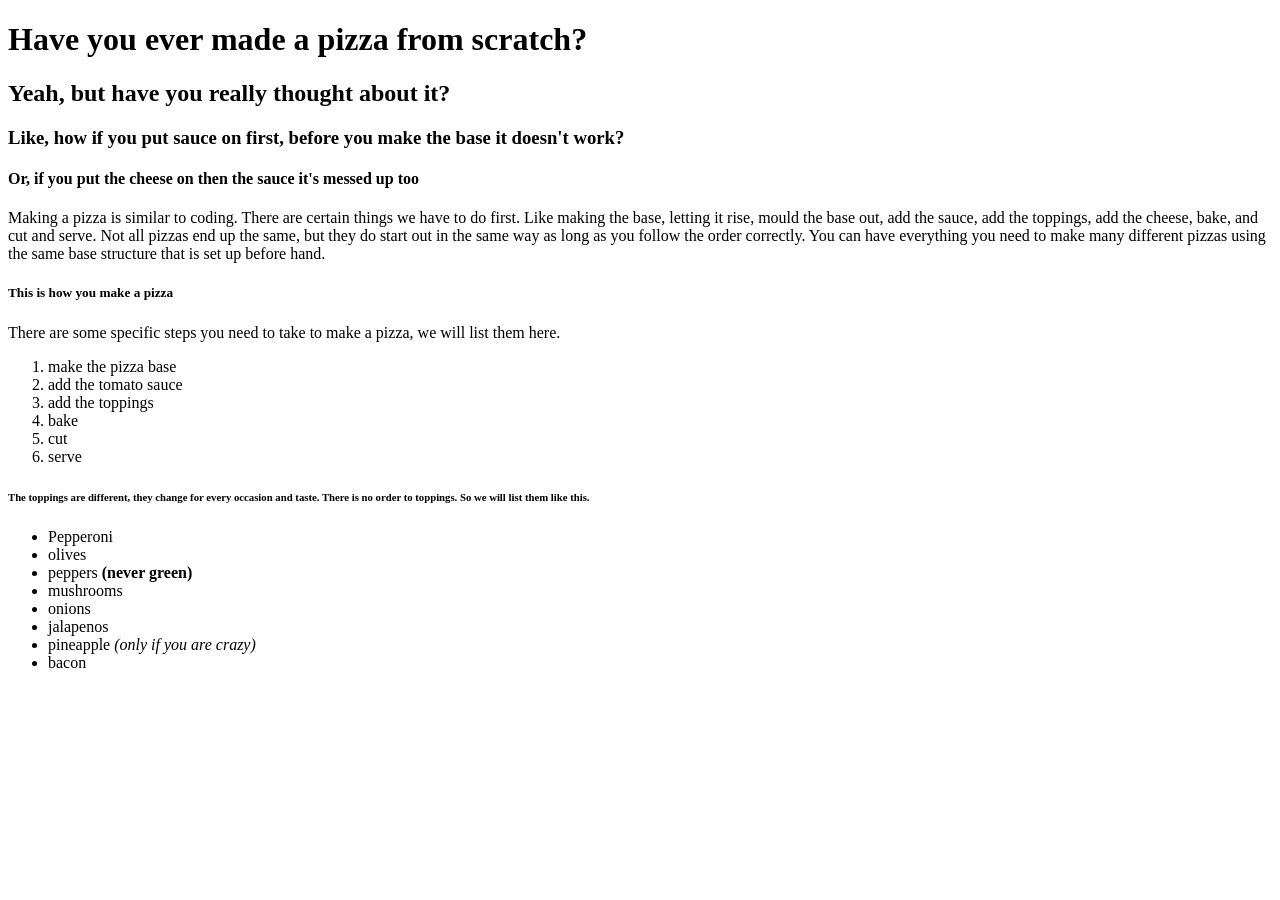
==== index.html @ 30a6e81d "Update index.html" ====
<!DOCTYPE html>
<html lang="en">
<head>
 <meta charset="UTF-8">
 <meta http-equiv="X-UA-Compatible" content="IE=edge">
 <meta name="viewport" content="width=device-width,initial-scale=1.0">
 <title>Pizza Party</title>
</head>

<body>
 <h1>Have you ever made a pizza from scratch?</h1>
 <h2>Yeah, but have you really thought about it?</h2>
 <h3>Like, how if you put sauce on first, before you make the base it doesn't work?</h3>
 <h4>Or, if you put the cheese on then the sauce it's messed up too</h4>

 <!-- Add some copy here-->
 <p>Making a pizza is similar to coding. There are 
 certain things we have to do first. Like making the base,
 letting it rise, mould the base out, add the sauce, add the toppings,
 add the cheese, bake, and cut and serve. Not all pizzas end up the same,
 but they do start out in the same way as long as you follow the order correctly.
 You can have everything you need to make many different pizzas using the same base
 structure that is set up before hand.</p>


 <!--Make lists here-->
 <h5>This is how you make a pizza</h5>
 <p>There are some specific steps you need to take to make a pizza, we will list them here.</p>

 <ol>
    <li>make the pizza base</li>
    <li>add the tomato sauce</li>
    <li>add the toppings</li>
    <li>bake</li>
    <li>cut</li>
    <li>serve</li>
 </ol>

<h6>The toppings are different, they change for every occasion and taste. There is no order to toppings. So we will list them like this.</h6>

<ul>
    <li>Pepperoni</li>
    <li>olives</li>
    <li>peppers <strong>(never green)</strong></li>
    <li>mushrooms</li>
    <li>onions</li>
    <li>jalapenos</li>
    <li>pineapple <em>(only if you are crazy)</em></li>
    <li>bacon</li>
</ul>

</body>
</html>
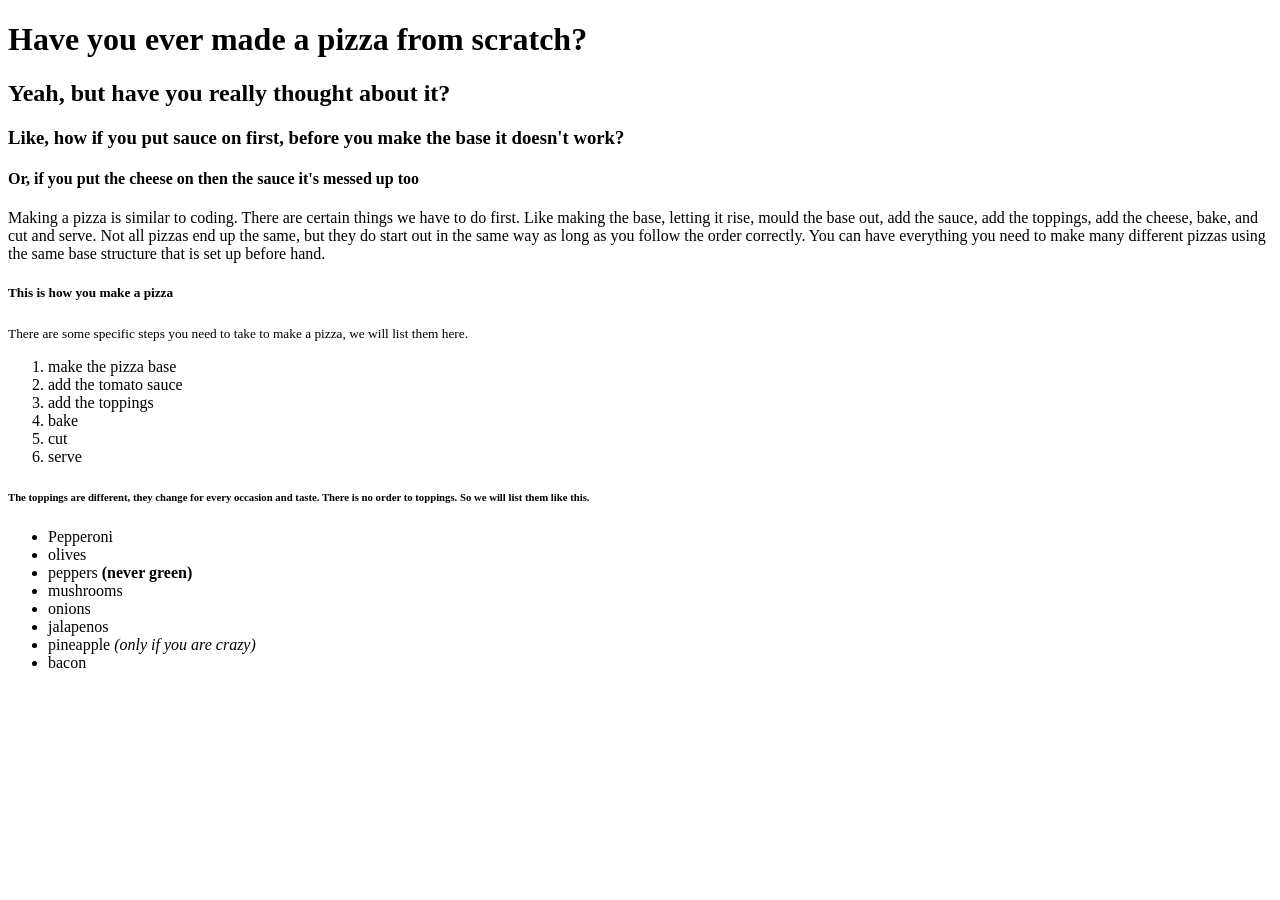
==== commit 3880ee59: "Update index.html" ====
--- a/index.html
+++ b/index.html
@@ -25,7 +25,7 @@
 
  <!--Make lists here-->
  <h5>This is how you make a pizza</h5>
- <p>There are some specific steps you need to take to make a pizza, we will list them here.</p>
+ <p><small>There are some specific steps you need to take to make a pizza, we will list them here.</small></p>
 
  <ol>
     <li>make the pizza base</li>
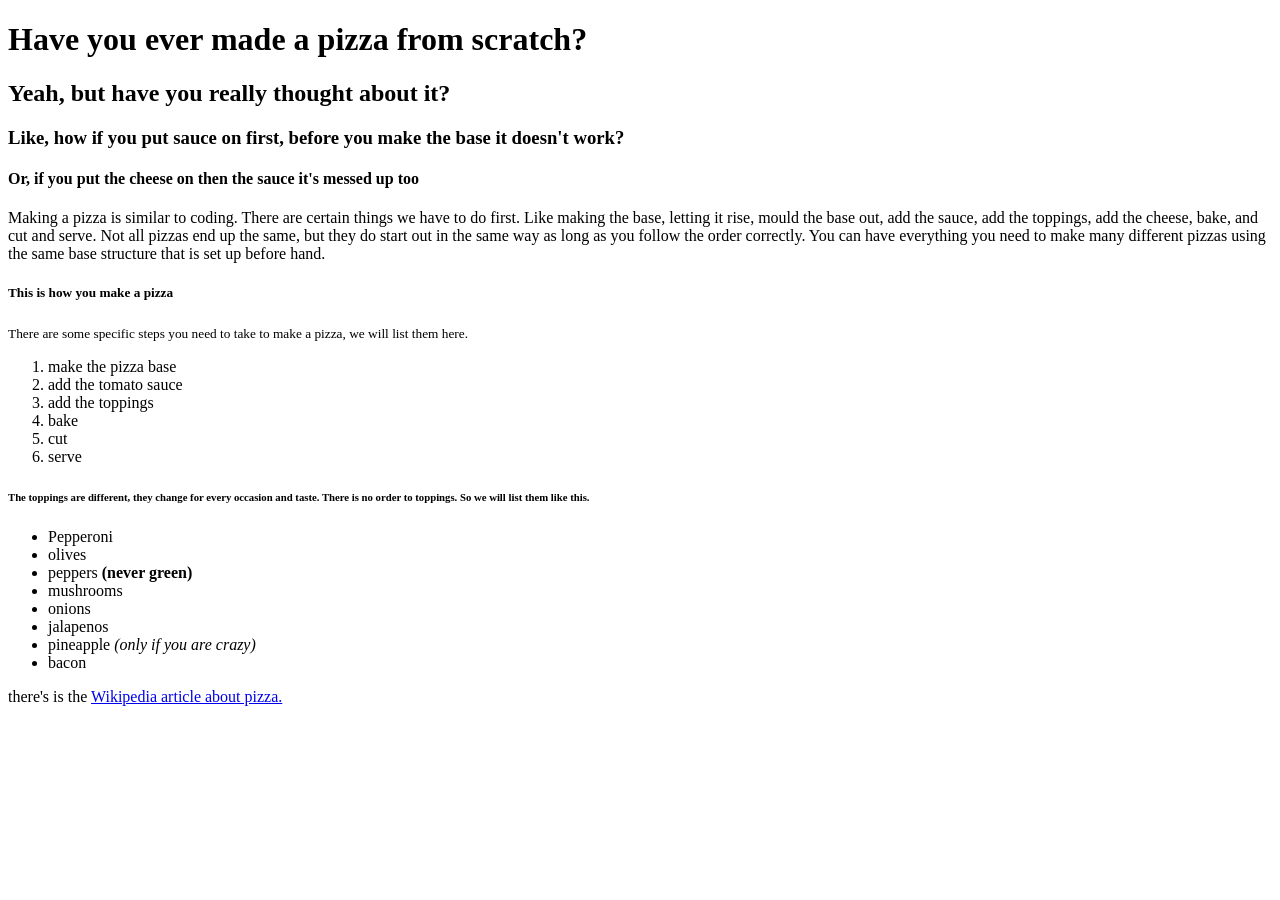
==== commit b1232152: "Update index.html" ====
--- a/index.html
+++ b/index.html
@@ -49,5 +49,7 @@
     <li>bacon</li>
 </ul>
 
+<p>there's is the <a href="https://en.wikipedia.org/wiki/Pizza" target="_blank">Wikipedia article about pizza.</a></p>
+
 </body>
 </html>
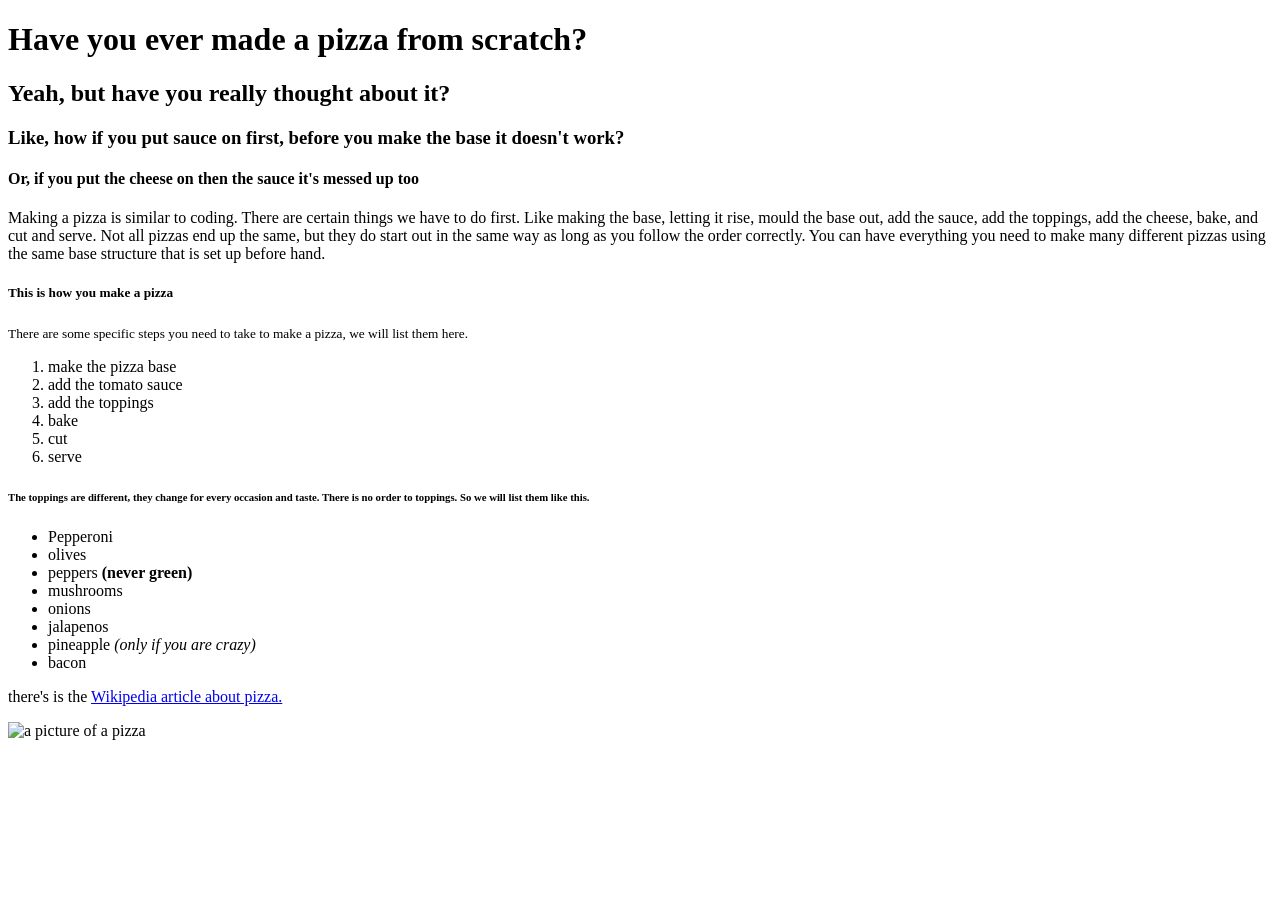
==== commit dccb9b27: "no" ====
--- a/index.html
+++ b/index.html
@@ -51,5 +51,7 @@
 
 <p>there's is the <a href="https://en.wikipedia.org/wiki/Pizza" target="_blank">Wikipedia article about pizza.</a></p>
 
+<img src="images/pizza.jpg" alt="a picture of a pizza"
+
 </body>
 </html>
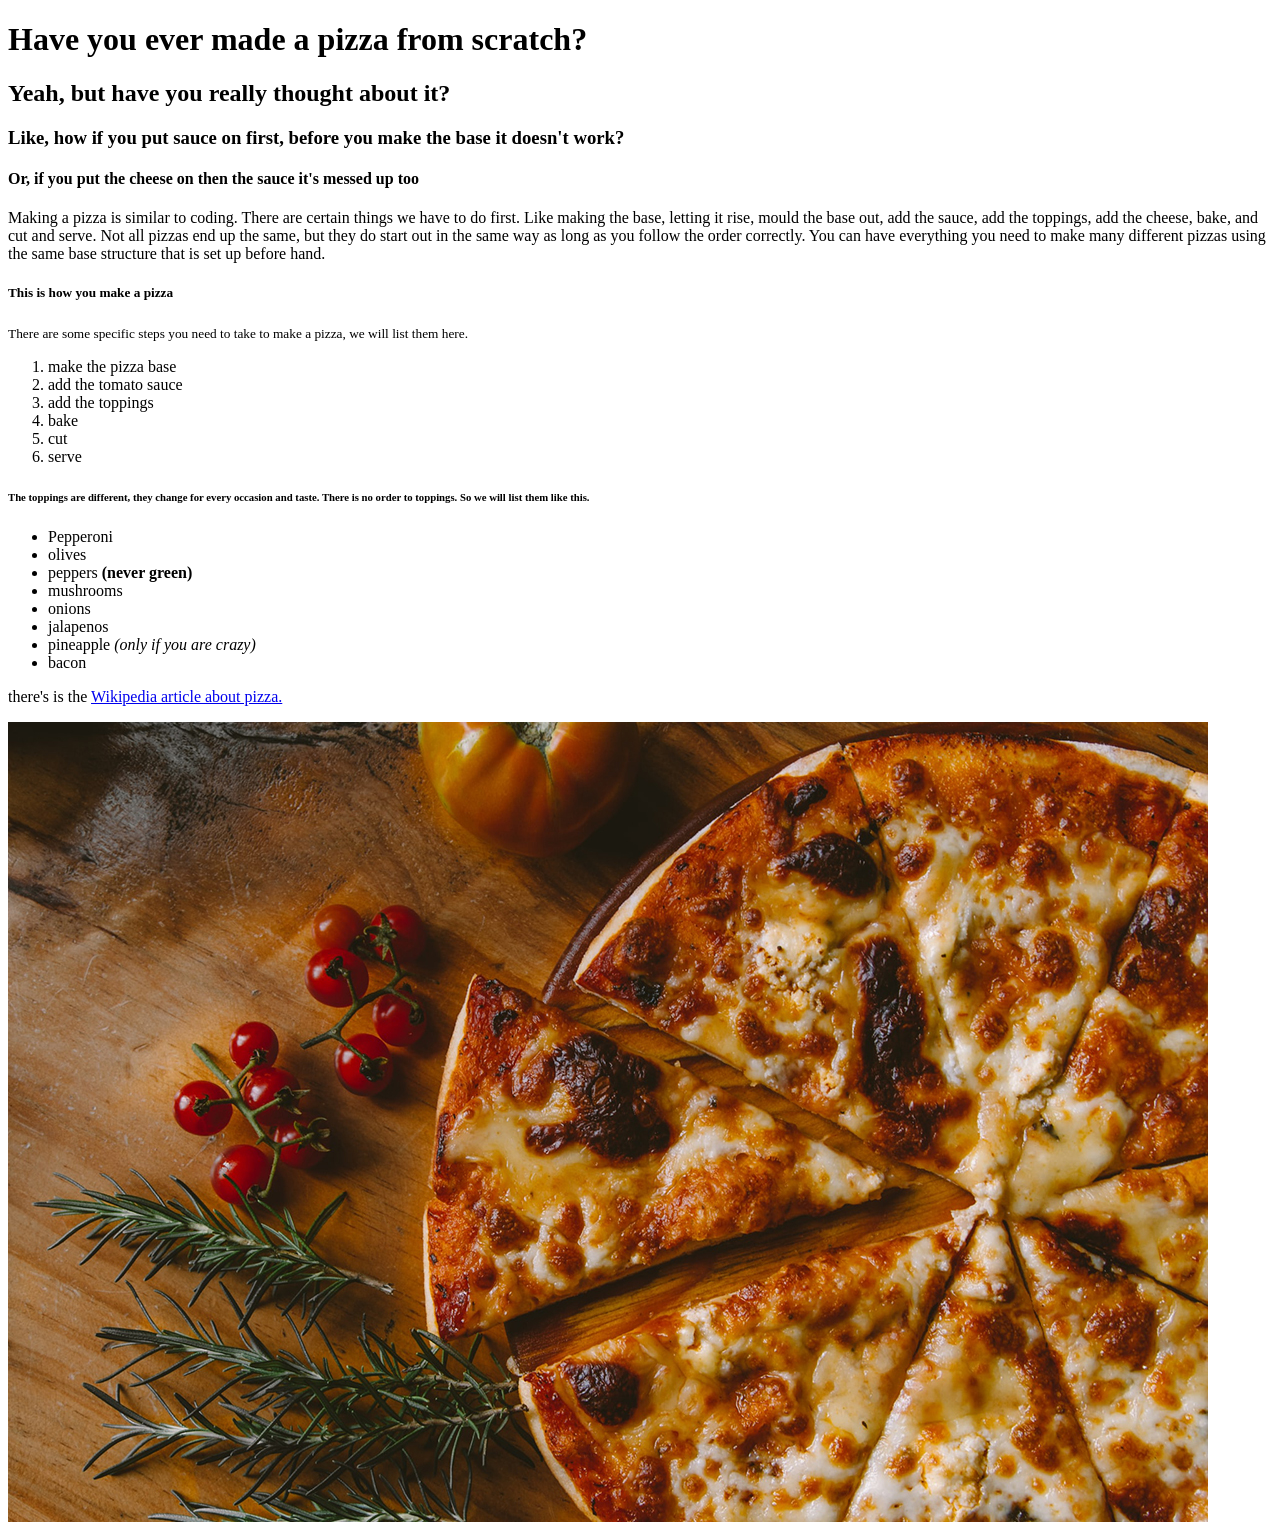
==== commit ba15a50a: "no" ====
--- a/index.html
+++ b/index.html
@@ -4,6 +4,9 @@
  <meta charset="UTF-8">
  <meta http-equiv="X-UA-Compatible" content="IE=edge">
  <meta name="viewport" content="width=device-width,initial-scale=1.0">
+
+ <link rel="stylesheet" href="styles.css"/>
+
  <title>Pizza Party</title>
 </head>
 
@@ -51,7 +54,7 @@
 
 <p>there's is the <a href="https://en.wikipedia.org/wiki/Pizza" target="_blank">Wikipedia article about pizza.</a></p>
 
-<img src="images/pizza.jpg" alt="a picture of a pizza"
+<img src="images/pizza.jpg" alt="a picture of a pizza">
 
 </body>
 </html>
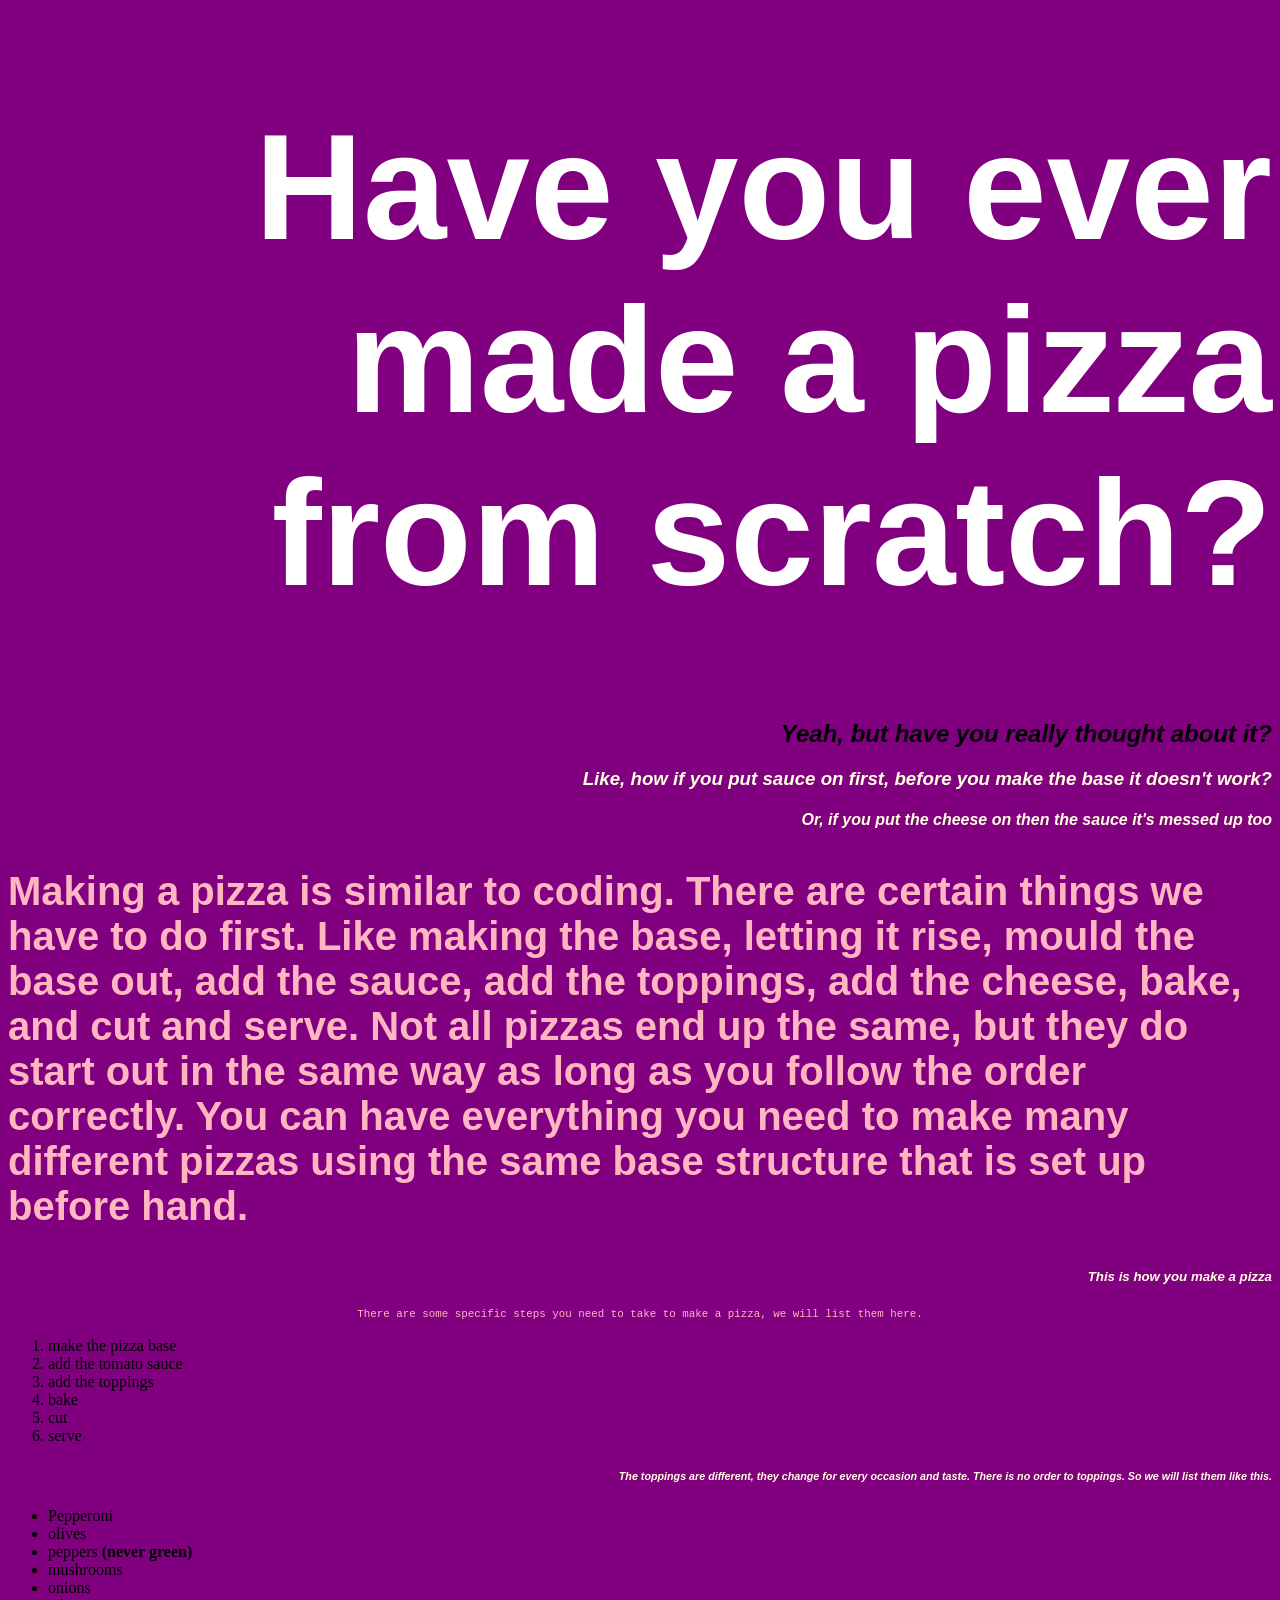
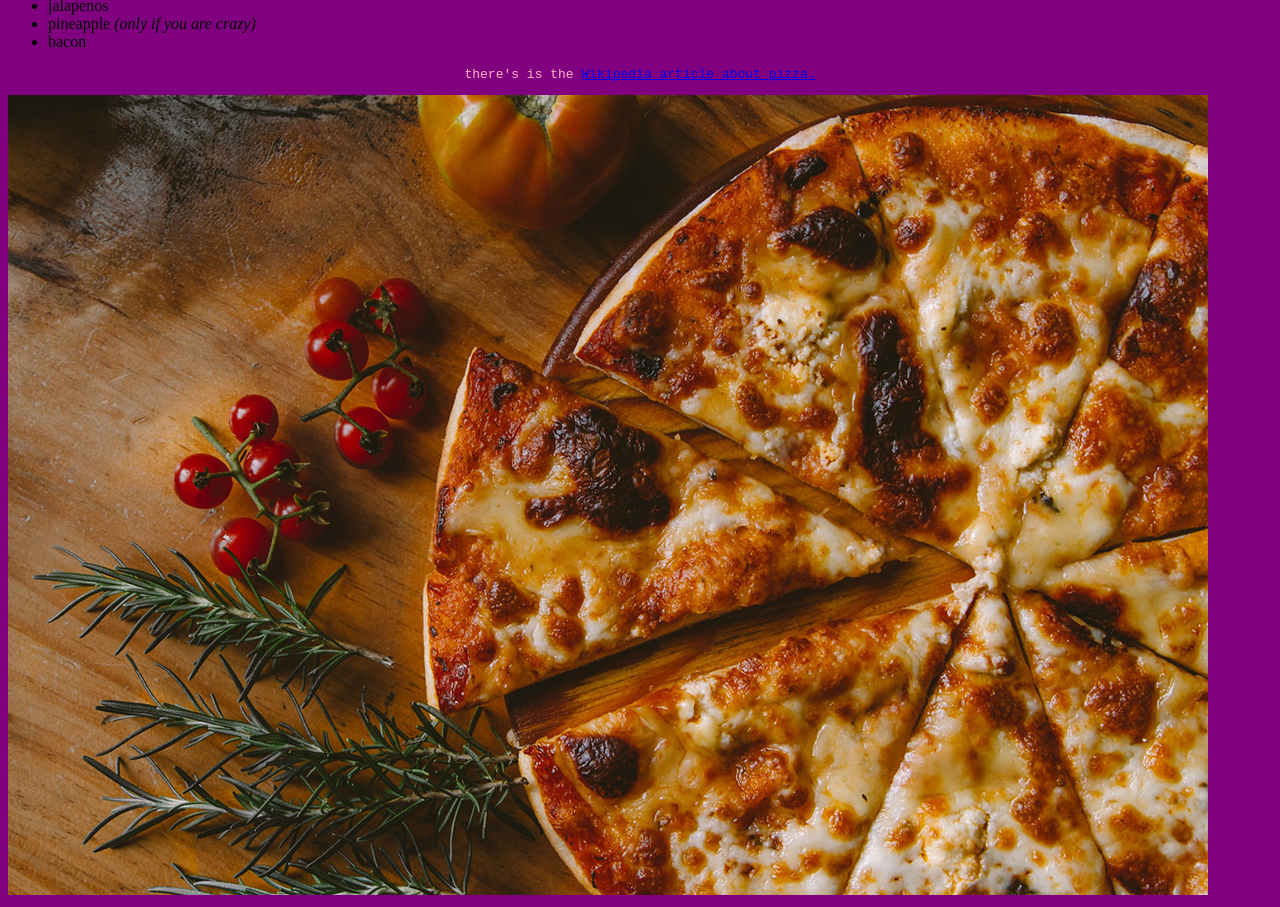
==== commit 4fb02cc9: "Update index.html" ====
--- a/index.html
+++ b/index.html
@@ -17,7 +17,7 @@
  <h4>Or, if you put the cheese on then the sauce it's messed up too</h4>
 
  <!-- Add some copy here-->
- <p>Making a pizza is similar to coding. There are 
+ <p class="special">Making a pizza is similar to coding. There are 
  certain things we have to do first. Like making the base,
  letting it rise, mould the base out, add the sauce, add the toppings,
  add the cheese, bake, and cut and serve. Not all pizzas end up the same,
--- a/styles.css
+++ b/styles.css
@@ -0,0 +1,34 @@
+body{
+ background-color: purple;
+}
+
+p{
+ font-family: monospace;
+ text-align: center;
+ color: lightpink;
+}
+
+h1,h2,h3,h4,h5,h6 {
+    font-family: Verdana, Geneva, Tahoma, sans-serif;
+    color: lightyellow;
+    font-style: italic;
+    text-align: right;
+}
+
+h1 {
+    font-family: Impact, Haettenschweiler, 'Arial Narrow Bold', sans-serif;
+    font-size: 150px;
+    color: white;
+    font-style: normal;
+}
+
+h2{
+    color: black;
+}
+
+.special {
+ font-family: 'Gill Sans', 'Gill Sans MT', Calibri, 'Trebuchet MS', sans-serif;
+ font-weight: bold;
+ font-size: 40px;
+ text-align: left;
+}
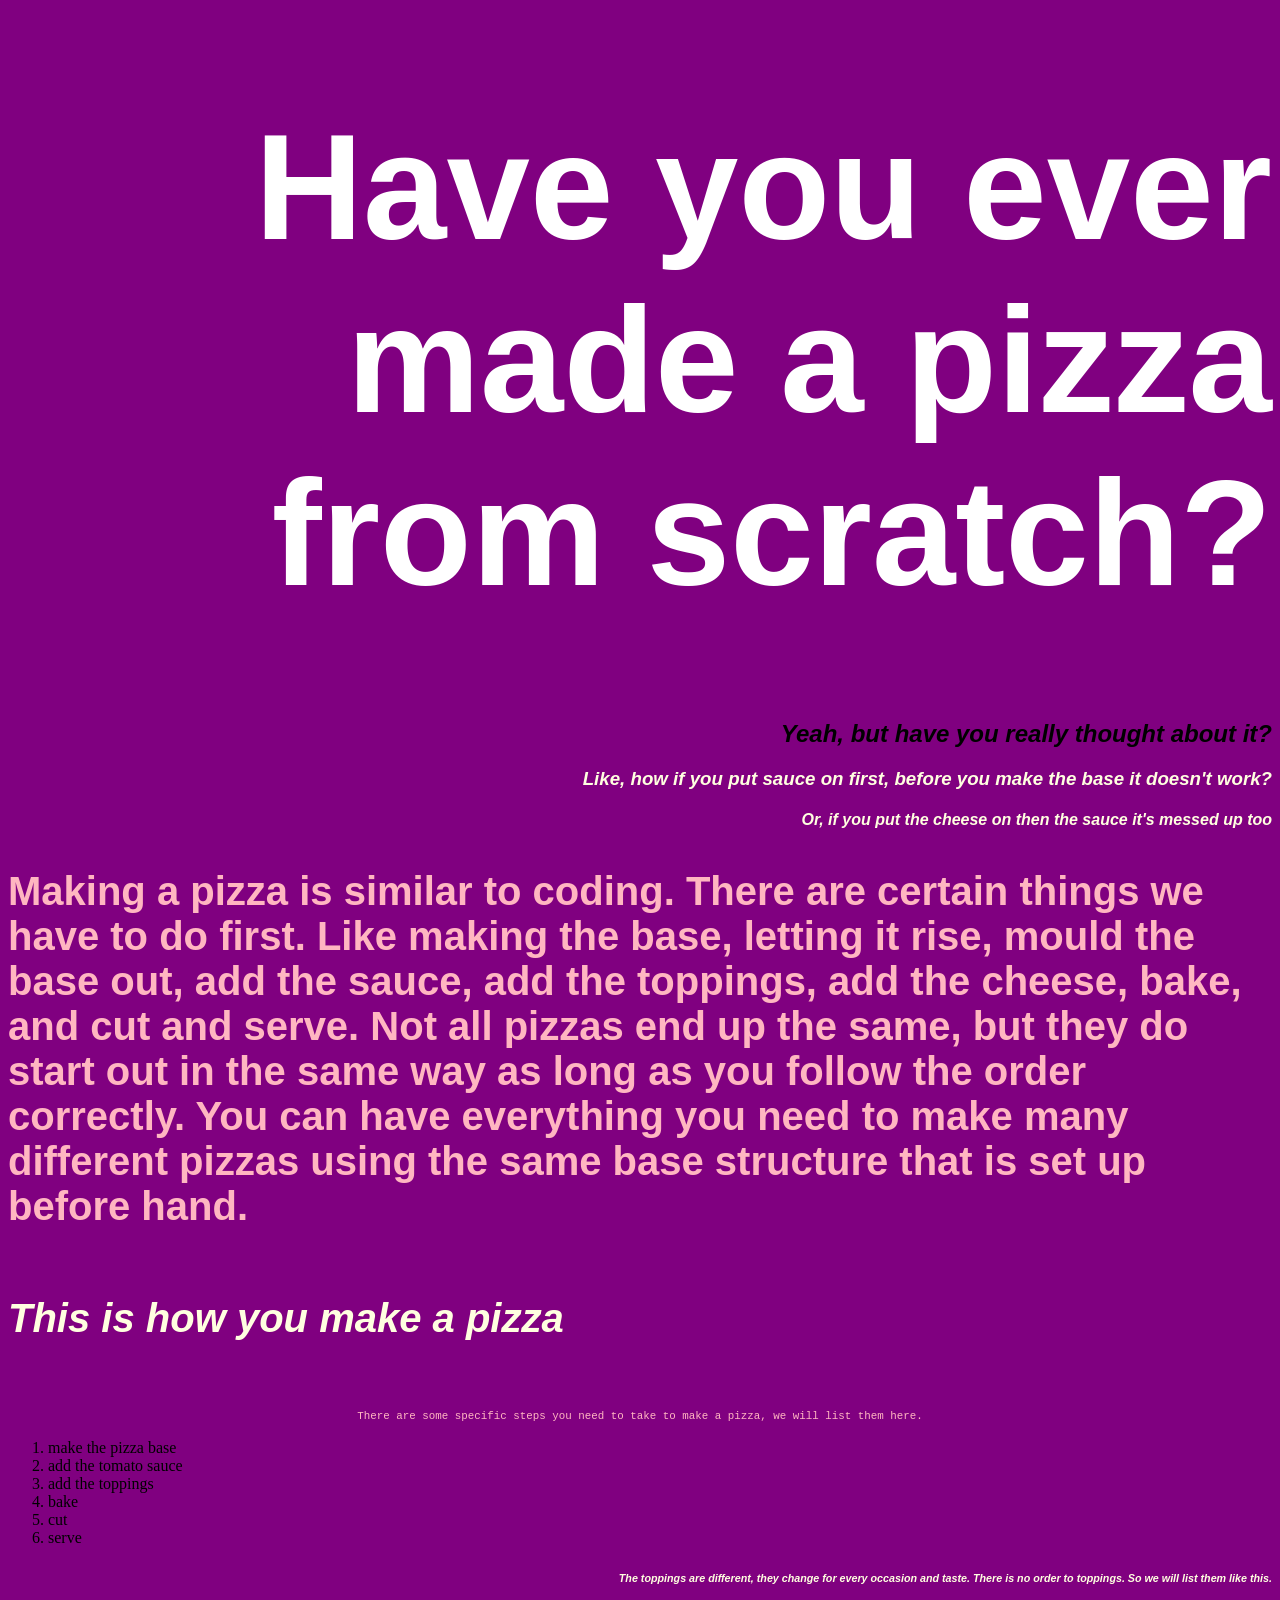
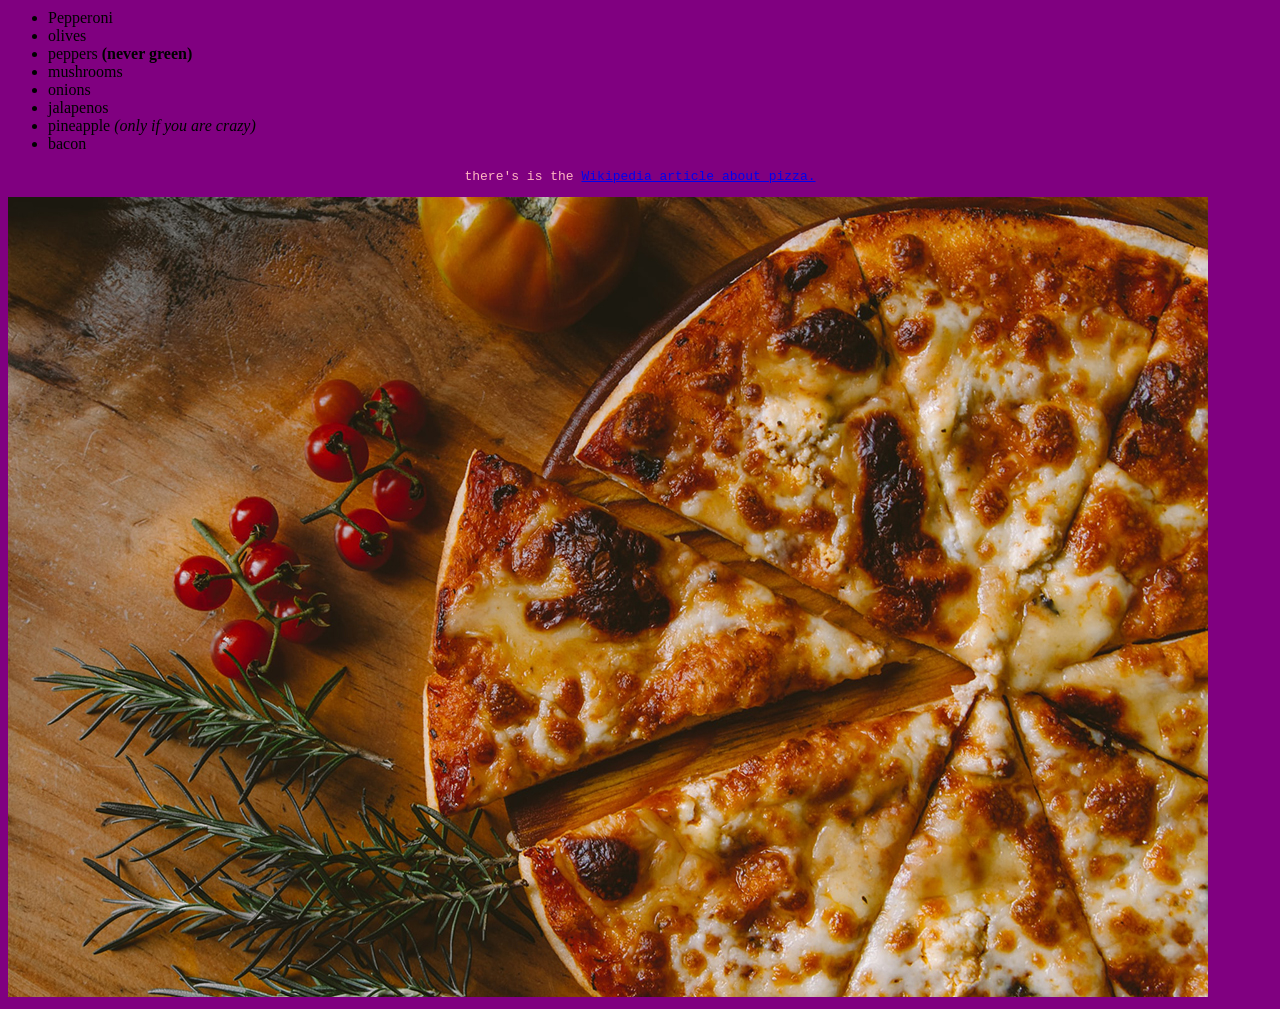
==== commit d3af0ae8: "Update index.html" ====
--- a/index.html
+++ b/index.html
@@ -27,7 +27,7 @@
 
 
  <!--Make lists here-->
- <h5>This is how you make a pizza</h5>
+ <h5 class="special">This is how you make a pizza</h5>
  <p><small>There are some specific steps you need to take to make a pizza, we will list them here.</small></p>
 
  <ol>
